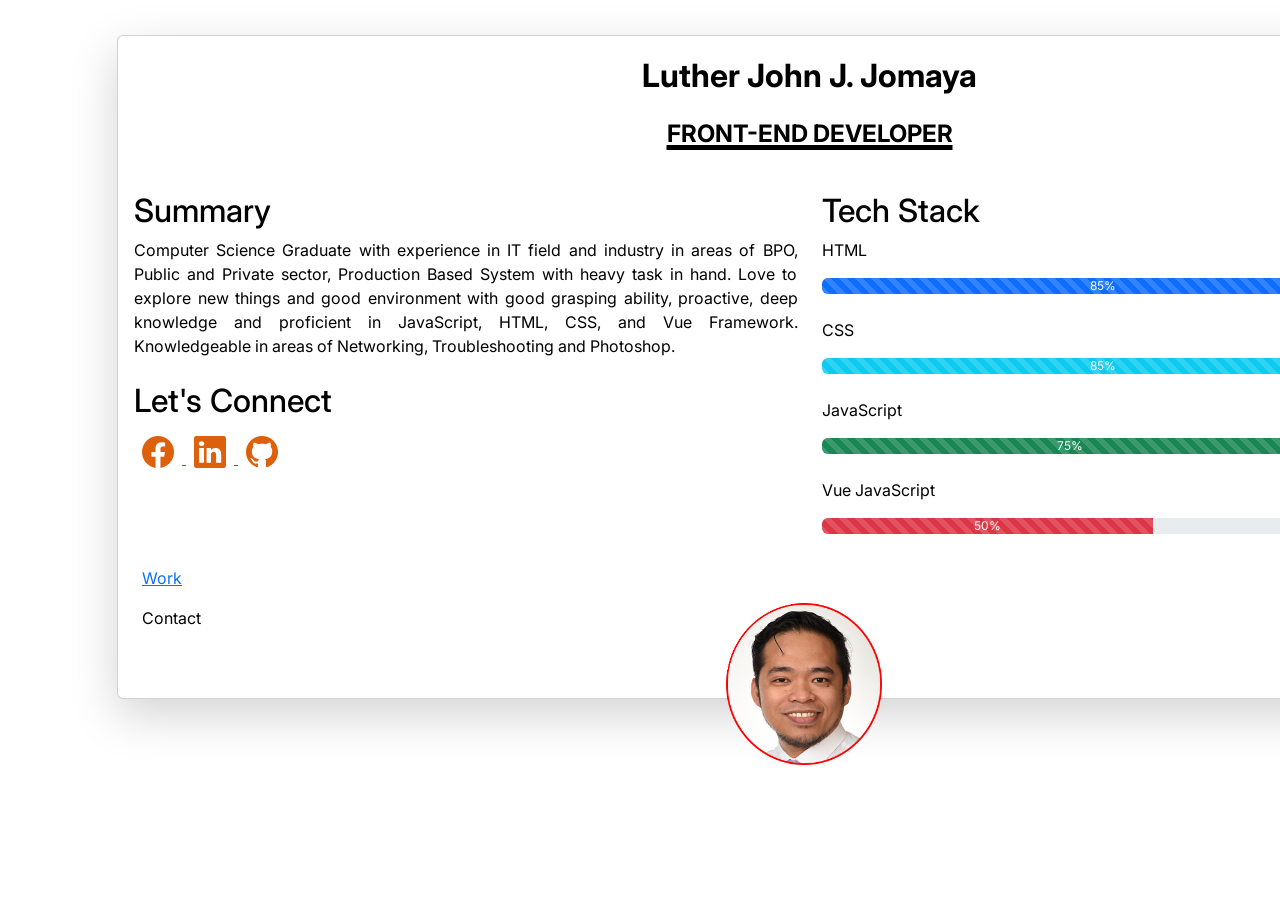
==== index.html @ 61f88439 "update 1" ====
<!DOCTYPE html>
<!--[if lt IE 7]>      <html class="no-js lt-ie9 lt-ie8 lt-ie7"> <![endif]-->
<!--[if IE 7]>         <html class="no-js lt-ie9 lt-ie8"> <![endif]-->
<!--[if IE 8]>         <html class="no-js lt-ie9"> <![endif]-->
<!--[if gt IE 8]>      <html class="no-js"> <!--<![endif]-->
<html>
  <head>
    <meta charset="utf-8" />
    <meta http-equiv="X-UA-Compatible" content="IE=edge" />
    <title>Luther John Jomaya | Official Website</title>
    <meta name="description" content="" />
    <meta name="viewport" content="width=device-width, initial-scale=1" />
    <link
      href="https://cdn.jsdelivr.net/npm/bootstrap@5.1.3/dist/css/bootstrap.min.css"
      rel="stylesheet"
      integrity="sha384-1BmE4kWBq78iYhFldvKuhfTAU6auU8tT94WrHftjDbrCEXSU1oBoqyl2QvZ6jIW3"
      crossorigin="anonymous"
    />
    <link
      rel="stylesheet"
      href="https://cdn.jsdelivr.net/npm/bootstrap-icons@1.8.1/font/bootstrap-icons.css"
    />
    <link rel="preconnect" href="https://fonts.googleapis.com" />
    <link rel="preconnect" href="https://fonts.gstatic.com" crossorigin />
    <link
      href="https://fonts.googleapis.com/css2?family=Inter:wght@100;300;900&family=Staatliches&display=swap"
      rel="stylesheet"
    />
    <link rel="stylesheet" href="style.css" type="" />
  </head>
  <body>
    <div class="container">
      <div class="card shadow-lg p-3 mb-5 bg-body rounded">
        <div class="d-flex align-items-center flex-column">
          <p class="lutherjohn-text">Luther John J. Jomaya</p>
          <p class="lutherjohn-text--developer">FRONT-END DEVELOPER</p>
        </div>

        <div class="row mt-4">
          <div class="col-lg-6">
            <h2>Summary</h2>
            <p class="lutherjohn-text2">
              Computer Science Graduate with experience in IT field and industry
              in areas of BPO, Public and Private sector, Production Based
              System with heavy task in hand. Love to explore new things and
              good environment with good grasping ability, proactive, deep
              knowledge and proficient in JavaScript, HTML, CSS, and Vue
              Framework. Knowledgeable in areas of Networking, Troubleshooting
              and Photoshop.
            </p>
            <div class="lutherjohn--social-icons mt-4">
              <h2>Let's Connect</h2>
              <a href="https://www.facebook.com/butch2013/" target="_blank">
                <i class="bi bi-facebook px-2" style="font-size: 2rem; color: rgb(221, 96, 12)"></i>
              </a>
              <a
                href="https://www.linkedin.com/in/luther-john-jomaya-377041a9/"
                target="_blank"
              >
                <i
                  class="bi bi-linkedin px-2"
                  style="font-size: 2rem; color: rgb(221, 96, 12)"
                ></i>
              </a>
              <a href="https://github.com/lutherjohn" target="_blank">
                <i class="bi bi-github px-2" style="font-size: 2rem; color: rgb(221, 96, 12)"></i>
              </a>
            </div>
          </div>
          <div class="col-lg-6">
            <h2>Tech Stack</h2>
            <div class="lutherjohn--tech-progress">
              <div class="mb-4">
                <p>HTML</p>
                <div class="progress">
                  <div
                    class="progress-bar progress-bar-striped"
                    role="progressbar"
                    style="width: 85%"
                    aria-valuenow="85"
                    aria-valuemin="0"
                    aria-valuemax="100"
                  >
                    85%
                  </div>
                </div>
              </div>
              <div class="mb-4">
                <p>CSS</p>
                <div class="progress">
                  <div
                    class="progress-bar progress-bar-striped bg-info"
                    role="progressbar"
                    style="width: 85%"
                    aria-valuenow="85"
                    aria-valuemin="0"
                    aria-valuemax="100"
                  >
                    85%
                  </div>
                </div>
              </div>
              <div class="mb-4">
                <p>JavaScript</p>
                <div class="progress">
                  <div
                    class="progress-bar progress-bar-striped bg-success"
                    role="progressbar"
                    style="width: 75%"
                    aria-valuenow="75"
                    aria-valuemin="0"
                    aria-valuemax="100"
                  >
                    75%
                  </div>
                </div>
              </div>
              <div class="mb-4">
                <p>Vue JavaScript</p>
                <div class="progress">
                  <div
                    class="progress-bar progress-bar-striped bg-danger"
                    role="progressbar"
                    style="width: 50%"
                    aria-valuenow="50"
                    aria-valuemin="0"
                    aria-valuemax="100"
                  >
                    50%
                  </div>
                </div>
              </div>
            </div>
          </div>
        </div>
        <div class="">
          <div class="p-2 bd-highlight">
              <a href="work.html">Work</a>
          </div>
          <div class="p-2 bd-highlight">Contact</div>
        </div>
        <div class="lutherjohn">
          <img src="assets/image-profile.png" />
        </div>
      </div>
    </div>
  </body>
</html>
---- style.css ----
* {
    margin: 0;
    padding: 0;
    color: rgb(0, 0, 0);
    font-family: inter;
}

.card {
    height: 664px;
    width: 1385px;
    margin: 35px;
    padding: 25px; 
}

.lutherjohn-text {
    font-size: 32px;
    font-weight: bold;
    text-justify: inter-word;
    
}

.lutherjohn-text--developer {
    font-size: 24px;
    font-weight: bold;
    text-transform: uppercase;
    text-decoration-line: underline;
    text-decoration-thickness: 5px;
}

.lutherjohn-text2 {
    text-align: justify;
    text-justify: inter-word;
}

.lutherjohn--tech-stack > img{
    height: 168px;
    width: 460px;
}

.lutherjohn > img {
    height: 162px;
    width: 156px;
    position: absolute;
    top: 567px;
    left: 608px;
}
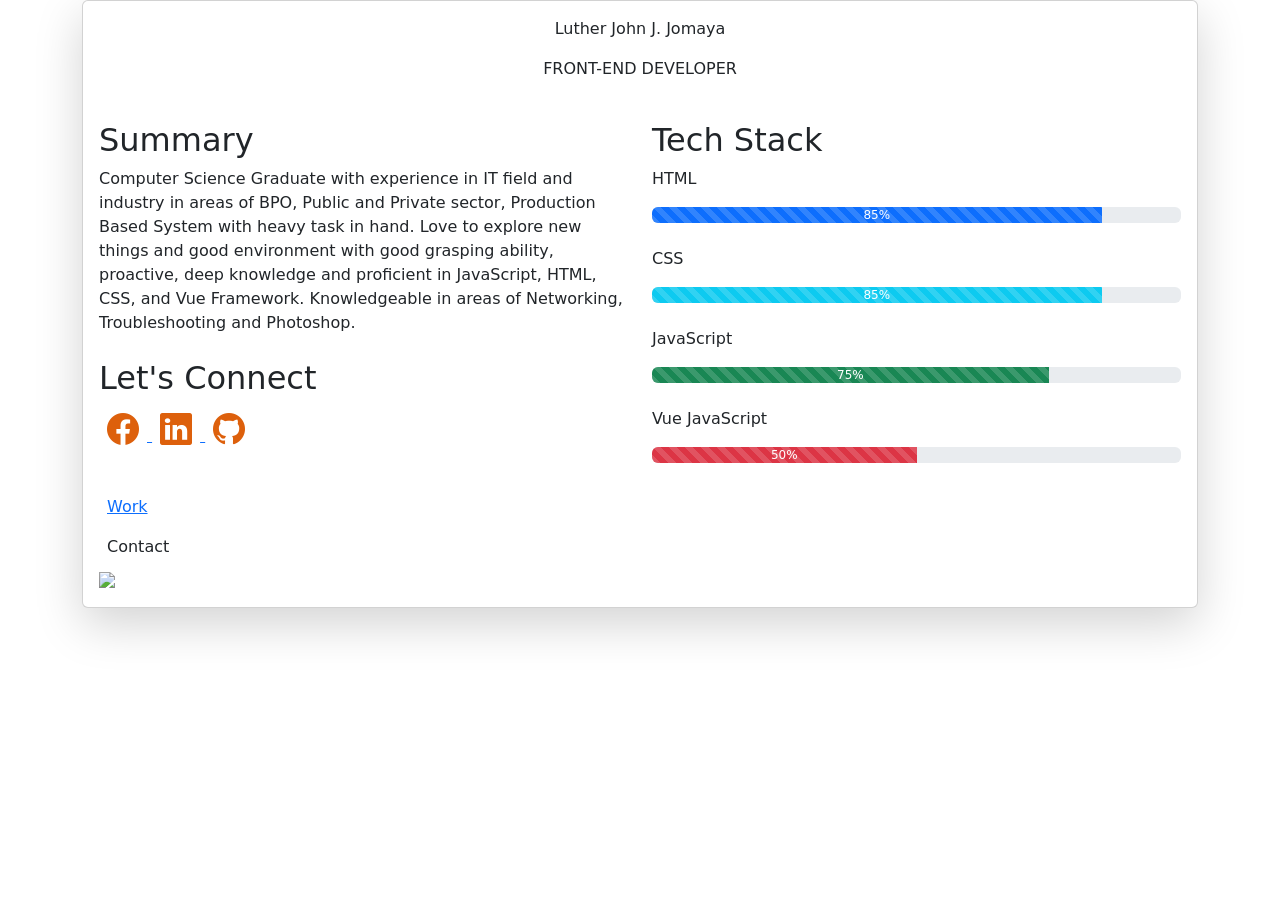
==== commit 5d527cd6: "Update index.html" ====
--- a/index.html
+++ b/index.html
@@ -26,7 +26,7 @@
       href="https://fonts.googleapis.com/css2?family=Inter:wght@100;300;900&family=Staatliches&display=swap"
       rel="stylesheet"
     />
-    <link rel="stylesheet" href="style.css" type="" />
+    <link rel="stylesheet" href="https://lutherjohn.github.io/lutherjohn.official.oi/style.css" type="" />
   </head>
   <body>
     <div class="container">
@@ -135,12 +135,12 @@
         </div>
         <div class="">
           <div class="p-2 bd-highlight">
-              <a href="work.html">Work</a>
+              <a href="https://lutherjohn.github.io/lutherjohn.official.oi/work.html">Work</a>
           </div>
           <div class="p-2 bd-highlight">Contact</div>
         </div>
         <div class="lutherjohn">
-          <img src="assets/image-profile.png" />
+          <img src="https://lutherjohn.github.io/lutherjohn.official.oi/assets/image-profile.png" />
         </div>
       </div>
     </div>
